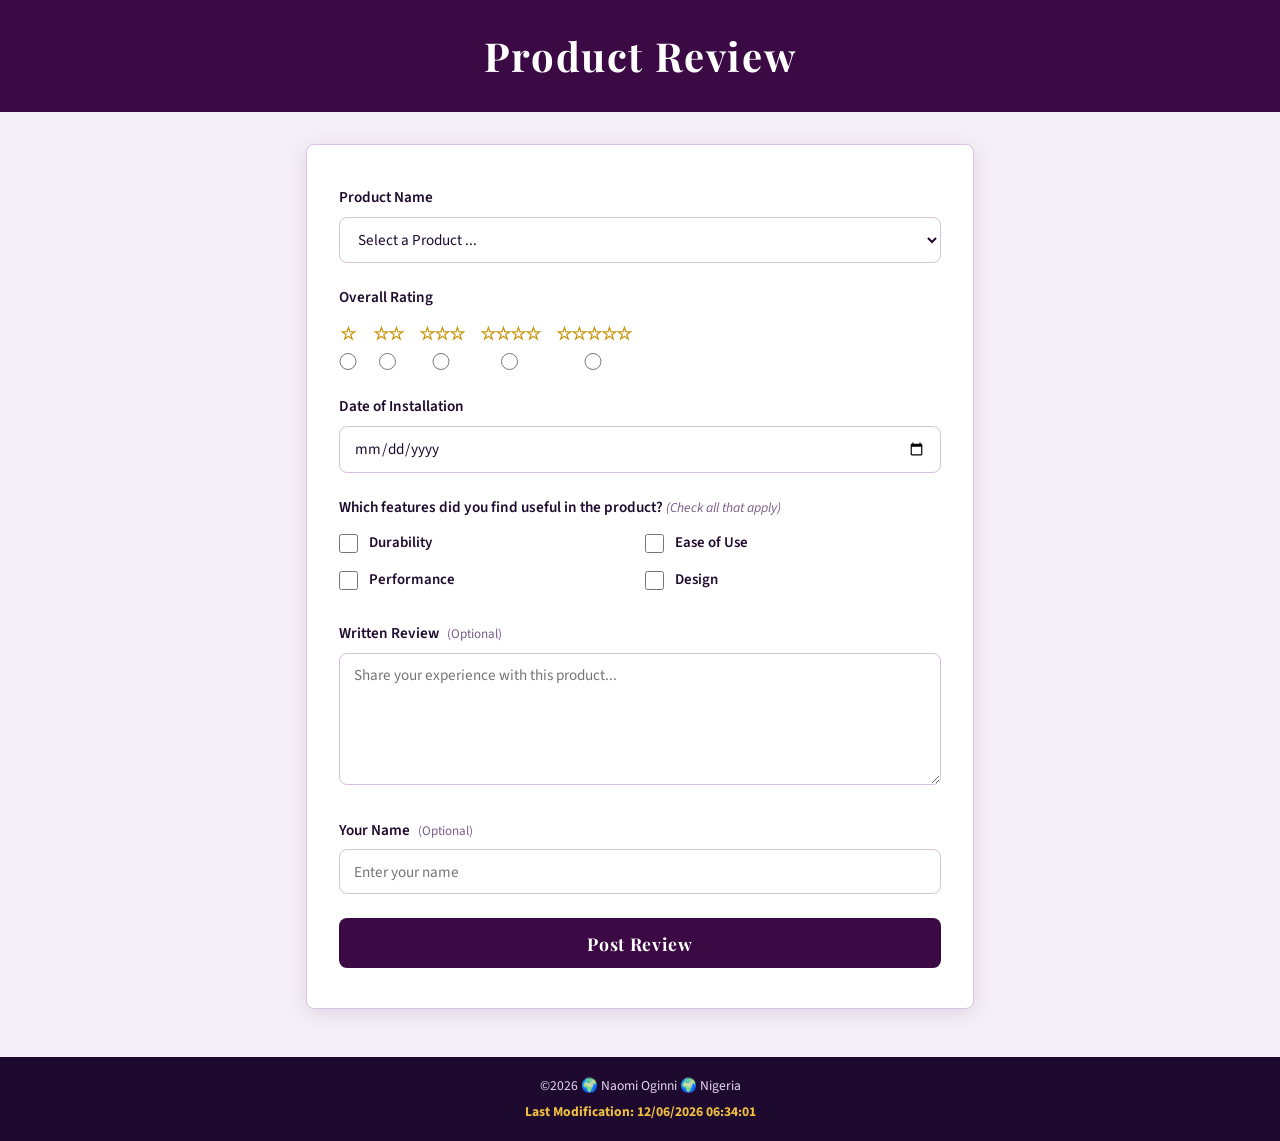
==== form.html @ 2b428403 "form" ====
<!DOCTYPE html>
<html lang="en">
<head>
  <meta charset="UTF-8" />
  <meta name="viewport" content="width=device-width, initial-scale=1.0" />
  <meta name="description" content="Submit a product review for our featured products. Rate your experience, share useful features, and help others make informed decisions." />
  <meta name="author" content="Naomi Oginni" />
  <title>Product Review Form</title>
  <link rel="preconnect" href="https://fonts.googleapis.com" />
  <link rel="preconnect" href="https://fonts.gstatic.com" crossorigin />
  <link href="https://fonts.googleapis.com/css2?family=Playfair+Display:wght@700&family=Source+Sans+3:wght@300;400;600&display=swap" rel="stylesheet" />
  <link rel="stylesheet" href="styles/form.css" />
  <script src="scripts/form.js" defer></script>
</head>
<body>

  <header>
    <h1>Product Review</h1>
  </header>

  <main>
    <form method="get" action="review.html" id="review-form">

      <!-- Product Name -->
      <div class="form-group">
        <label for="product-name">Product Name</label>
        <select id="product-name" name="productName" required>
          <option value="" disabled selected>Select a Product ...</option>
          <!-- Options populated by JavaScript -->
        </select>
      </div>

      <!-- Overall Rating -->
      <div class="form-group">
        <fieldset class="rating-fieldset">
          <legend>Overall Rating</legend>
          <div class="star-rating">
            <div class="star-option">
              <label for="rating1">&#9734;</label>
              <input type="radio" id="rating1" name="rating" value="1" required />
            </div>
            <div class="star-option">
              <label for="rating2">&#9734;&#9734;</label>
              <input type="radio" id="rating2" name="rating" value="2" />
            </div>
            <div class="star-option">
              <label for="rating3">&#9734;&#9734;&#9734;</label>
              <input type="radio" id="rating3" name="rating" value="3" />
            </div>
            <div class="star-option">
              <label for="rating4">&#9734;&#9734;&#9734;&#9734;</label>
              <input type="radio" id="rating4" name="rating" value="4" />
            </div>
            <div class="star-option">
              <label for="rating5">&#9734;&#9734;&#9734;&#9734;&#9734;</label>
              <input type="radio" id="rating5" name="rating" value="5" />
            </div>
          </div>
        </fieldset>
      </div>

      <!-- Date of Installation -->
      <div class="form-group">
        <label for="install-date">Date of Installation</label>
        <input type="date" id="install-date" name="installDate" required />
      </div>

      <!-- Useful Features -->
      <div class="form-group">
        <fieldset class="checkbox-fieldset">
          <legend>Which features did you find useful in the product? <em>(Check all that apply)</em></legend>
          <div class="checkbox-group">
            <label class="checkbox-label">
              <input type="checkbox" id="durability" name="features" value="durability" />
              <span>Durability</span>
            </label>
            <label class="checkbox-label">
              <input type="checkbox" id="ease-of-use" name="features" value="ease-of-use" />
              <span>Ease of Use</span>
            </label>
            <label class="checkbox-label">
              <input type="checkbox" id="performance" name="features" value="performance" />
              <span>Performance</span>
            </label>
            <label class="checkbox-label">
              <input type="checkbox" id="design" name="features" value="design" />
              <span>Design</span>
            </label>
          </div>
        </fieldset>
      </div>

      <!-- Written Review -->
      <div class="form-group">
        <label for="written-review">Written Review <span class="optional">(Optional)</span></label>
        <textarea id="written-review" name="writtenReview" rows="5" placeholder="Share your experience with this product..."></textarea>
      </div>

      <!-- User Name -->
      <div class="form-group">
        <label for="user-name">Your Name <span class="optional">(Optional)</span></label>
        <input type="text" id="user-name" name="userName" placeholder="Enter your name" />
      </div>

      <!-- Submit Button -->
      <div class="form-group">
        <input type="submit" value="Post Review" id="submit-btn" />
      </div>

    </form>
  </main>

  <footer>
    <p>&copy;<span id="current-year"></span> 🌍 Naomi Oginni 🌍 Nigeria</p>
    <p>Last Modification: <span id="last-modified"></span></p>
  </footer>

</body>
</html>
---- styles/form.css ----
/* ============================================================
   form.css – Product Review Form  (Mobile-first)
   Deep plum & warm cream color scheme
   ============================================================ */

/* ---------- CSS Custom Properties ---------- */
:root {
  --clr-primary:     #3b0a45;
  --clr-primary-lt:  #5c1a6e;
  --clr-accent:      #9b4dca;
  --clr-accent-lt:   #c89be0;
  --clr-bg:          #f5f0f7;
  --clr-surface:     #ffffff;
  --clr-border:      #d5c3e0;
  --clr-text:        #1e0a2e;
  --clr-muted:       #7a5c8a;
  --clr-optional:    #7a5c8a;
  --clr-footer-bg:   #1e0a2e;
  --clr-footer-txt:  #e8d5f5;
  --clr-star:        #c8960c;
  --clr-success:     #2e7d32;
  --font-display:    'Playfair Display', serif;
  --font-body:       'Source Sans 3', sans-serif;
  --radius:          8px;
  --shadow:          0 4px 20px rgba(59, 10, 69, 0.12);
  --transition:      0.2s ease;
}

/* ---------- Reset ---------- */
*, *::before, *::after {
  box-sizing: border-box;
  margin: 0;
  padding: 0;
}

html { scroll-behavior: smooth; }

body {
  font-family: var(--font-body);
  background-color: var(--clr-bg);
  color: var(--clr-text);
  min-height: 100vh;
  display: flex;
  flex-direction: column;
  line-height: 1.6;
}

/* ---------- Header ---------- */
header {
  background-color: var(--clr-primary);
  color: #fff;
  text-align: center;
  padding: 1.5rem 1.25rem;
}

header h1 {
  font-family: var(--font-display);
  font-size: 2rem;
  letter-spacing: 0.04em;
  font-weight: 700;
}

/* ---------- Main ---------- */
main {
  flex: 1;
  max-width: 700px;
  width: 100%;
  margin: 0 auto;
  padding: 2rem 1rem 3rem;
}

/* ---------- Form ---------- */
form {
  background: var(--clr-surface);
  border-radius: var(--radius);
  box-shadow: var(--shadow);
  padding: 1.75rem 1.5rem;
  border: 1px solid var(--clr-border);
}

/* ---------- Form Groups ---------- */
.form-group {
  margin-bottom: 1.5rem;
}

.form-group:last-child {
  margin-bottom: 0;
}

/* ---------- Labels ---------- */
label {
  display: block;
  font-weight: 600;
  font-size: 0.95rem;
  color: var(--clr-text);
  margin-bottom: 0.45rem;
}

.optional {
  font-weight: 400;
  font-size: 0.82rem;
  color: var(--clr-optional);
  margin-left: 0.3rem;
}

/* ---------- Inputs, Select, Textarea ---------- */
input[type="text"],
input[type="date"],
select,
textarea {
  width: 100%;
  padding: 0.65rem 0.85rem;
  border: 1.5px solid var(--clr-border);
  border-radius: var(--radius);
  font-family: var(--font-body);
  font-size: 0.95rem;
  color: var(--clr-text);
  background: var(--clr-surface);
  transition: border-color var(--transition), box-shadow var(--transition);
  appearance: auto;
}

input[type="text"]:focus,
input[type="date"]:focus,
select:focus,
textarea:focus {
  outline: none;
  border-color: var(--clr-accent);
  box-shadow: 0 0 0 3px rgba(155, 77, 202, 0.15);
}

textarea {
  resize: vertical;
  min-height: 120px;
}

/* ---------- Fieldsets ---------- */
fieldset {
  border: none;
  padding: 0;
  margin: 0;
}

legend {
  font-weight: 600;
  font-size: 0.95rem;
  color: var(--clr-text);
  margin-bottom: 0.75rem;
  line-height: 1.4;
}

legend em {
  font-weight: 400;
  color: var(--clr-muted);
  font-style: italic;
  font-size: 0.85rem;
}

/* ---------- Star Rating ---------- */
.star-rating {
  display: flex;
  gap: 0.5rem;
  flex-wrap: wrap;
}

.star-option {
  display: flex;
  flex-direction: column;
  align-items: center;
  gap: 0.25rem;
}

.star-option label {
  font-size: 1rem;
  color: var(--clr-star);
  cursor: pointer;
  letter-spacing: -1px;
  margin-bottom: 0;
  transition: transform var(--transition);
}

.star-option label:hover {
  transform: scale(1.15);
}

.star-option input[type="radio"] {
  width: 1.1rem;
  height: 1.1rem;
  accent-color: var(--clr-accent);
  cursor: pointer;
}

/* ---------- Checkboxes ---------- */
.checkbox-group {
  display: flex;
  flex-direction: column;
  gap: 0.55rem;
  margin-top: 0.25rem;
}

.checkbox-label {
  display: flex;
  align-items: center;
  gap: 0.65rem;
  font-weight: 600;
  font-size: 0.93rem;
  cursor: pointer;
  color: var(--clr-text);
}

.checkbox-label input[type="checkbox"] {
  width: 1.2rem;
  height: 1.2rem;
  accent-color: var(--clr-accent);
  cursor: pointer;
  flex-shrink: 0;
}

.checkbox-label span {
  line-height: 1;
}

/* ---------- Submit Button ---------- */
input[type="submit"] {
  width: 100%;
  padding: 0.85rem;
  background-color: var(--clr-primary);
  color: #fff;
  border: none;
  border-radius: var(--radius);
  font-family: var(--font-display);
  font-size: 1.1rem;
  font-weight: 700;
  letter-spacing: 0.04em;
  cursor: pointer;
  transition: background var(--transition), transform var(--transition);
}

input[type="submit"]:hover,
input[type="submit"]:focus-visible {
  background-color: var(--clr-primary-lt);
  transform: translateY(-2px);
  outline: none;
}

/* ---------- Footer ---------- */
footer {
  background-color: var(--clr-footer-bg);
  color: var(--clr-footer-txt);
  text-align: center;
  padding: 1rem 1.25rem;
  font-size: 0.85rem;
  line-height: 1.9;
}

footer p:last-child {
  color: #f0c040;
  font-weight: 700;
}

/* ============================================================
   CONFIRMATION PAGE STYLES
   ============================================================ */
.confirmation-page main {
  display: flex;
  align-items: center;
  justify-content: center;
  padding: 3rem 1rem;
}

.confirmation-card {
  background: var(--clr-surface);
  border-radius: var(--radius);
  box-shadow: var(--shadow);
  border: 1px solid var(--clr-border);
  padding: 2.5rem 2rem;
  text-align: center;
  max-width: 480px;
  width: 100%;
  animation: fadeUp 0.5s ease both;
}

@keyframes fadeUp {
  from { opacity: 0; transform: translateY(20px); }
  to   { opacity: 1; transform: translateY(0); }
}

.checkmark {
  width: 64px;
  height: 64px;
  background: var(--clr-success);
  color: #fff;
  border-radius: 50%;
  display: flex;
  align-items: center;
  justify-content: center;
  font-size: 2rem;
  margin: 0 auto 1.25rem;
}

.confirmation-card h2 {
  font-family: var(--font-display);
  font-size: 1.8rem;
  color: var(--clr-primary);
  margin-bottom: 0.5rem;
}

.confirm-msg {
  color: var(--clr-muted);
  font-size: 0.95rem;
  margin-bottom: 1.5rem;
}

.review-counter {
  background: var(--clr-bg);
  border: 1.5px solid var(--clr-border);
  border-radius: var(--radius);
  padding: 1rem 1.5rem;
  margin-bottom: 1.5rem;
  display: flex;
  flex-direction: column;
  align-items: center;
  gap: 0.25rem;
}

.counter-label {
  font-size: 0.82rem;
  text-transform: uppercase;
  letter-spacing: 0.08em;
  color: var(--clr-muted);
  font-weight: 600;
}

.counter-number {
  font-family: var(--font-display);
  font-size: 2.5rem;
  color: var(--clr-primary);
  font-weight: 700;
  line-height: 1;
}

.back-btn {
  display: inline-block;
  background: var(--clr-primary);
  color: #fff;
  text-decoration: none;
  padding: 0.7rem 1.75rem;
  border-radius: var(--radius);
  font-weight: 600;
  font-size: 0.95rem;
  transition: background var(--transition), transform var(--transition);
}

.back-btn:hover {
  background: var(--clr-primary-lt);
  transform: translateY(-2px);
}

/* ============================================================
   MEDIA QUERY – Larger screens (≥ 600px)
   ============================================================ */
@media (min-width: 600px) {
  header h1 { font-size: 2.5rem; }

  form { padding: 2.5rem 2rem; }

  .star-rating { gap: 1rem; }

  .star-option label { font-size: 1.1rem; }

  .checkbox-group {
    display: grid;
    grid-template-columns: 1fr 1fr;
    gap: 0.65rem;
  }
}
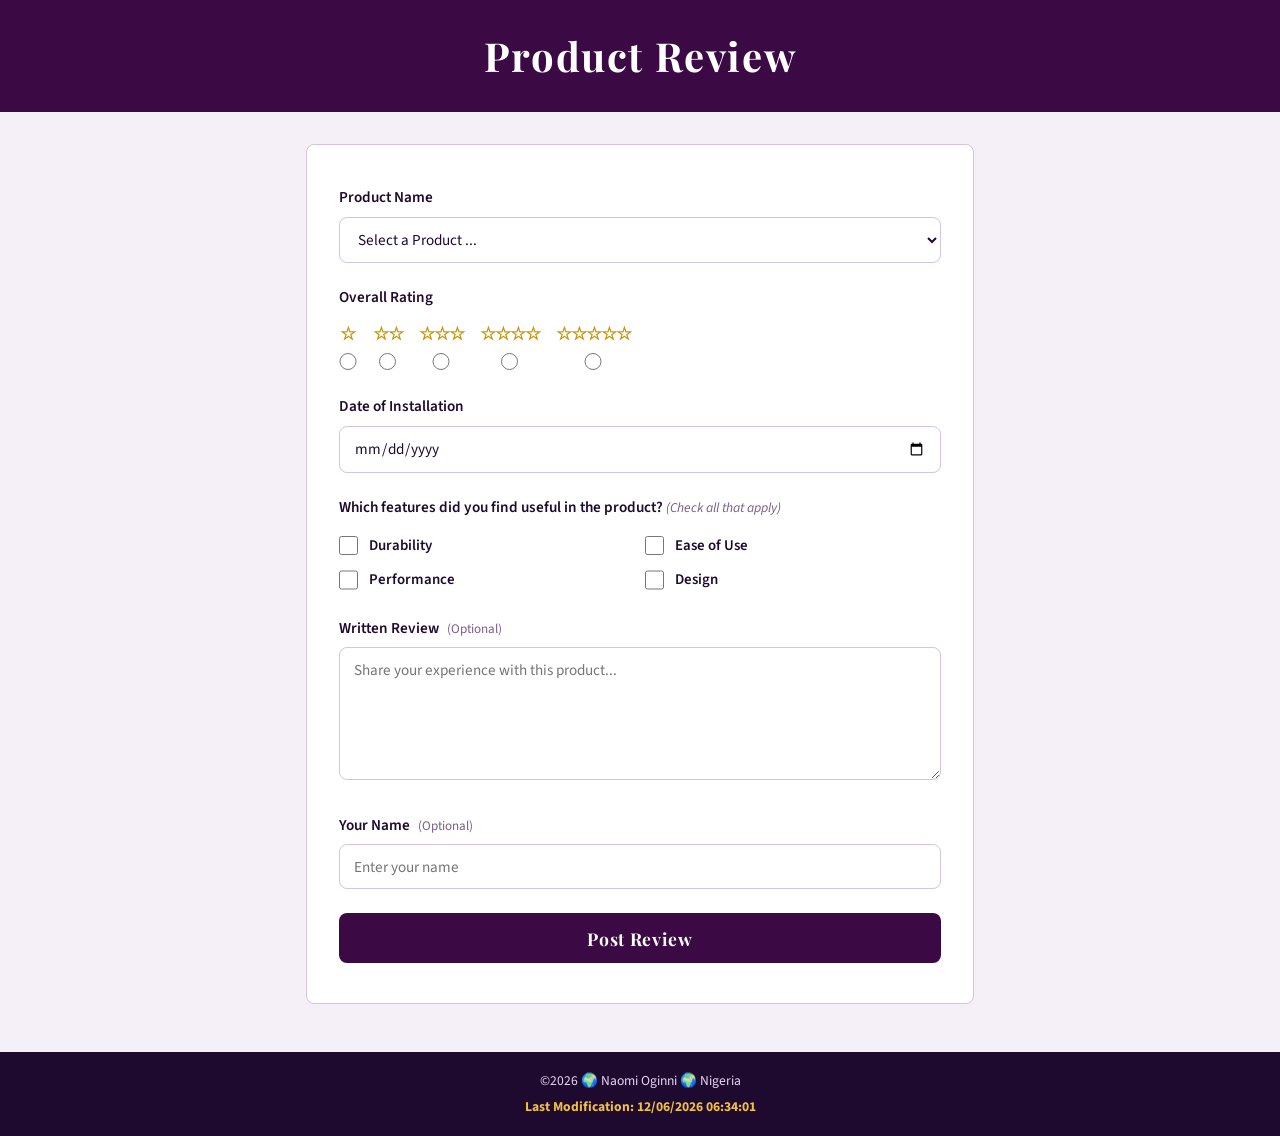
==== commit b994eeb1: "corrected" ====
--- a/form.html
+++ b/form.html
@@ -1,15 +1,15 @@
 <!DOCTYPE html>
 <html lang="en">
 <head>
-  <meta charset="UTF-8" />
-  <meta name="viewport" content="width=device-width, initial-scale=1.0" />
-  <meta name="description" content="Submit a product review for our featured products. Rate your experience, share useful features, and help others make informed decisions." />
-  <meta name="author" content="Naomi Oginni" />
+  <meta charset="UTF-8">
+  <meta name="viewport" content="width=device-width, initial-scale=1.0">
+  <meta name="description" content="Submit a product review for our featured products. Rate your experience, share useful features, and help others make informed decisions.">
+  <meta name="author" content="Naomi Oginni">
   <title>Product Review Form</title>
-  <link rel="preconnect" href="https://fonts.googleapis.com" />
-  <link rel="preconnect" href="https://fonts.gstatic.com" crossorigin />
-  <link href="https://fonts.googleapis.com/css2?family=Playfair+Display:wght@700&family=Source+Sans+3:wght@300;400;600&display=swap" rel="stylesheet" />
-  <link rel="stylesheet" href="styles/form.css" />
+  <link rel="preconnect" href="https://fonts.googleapis.com">
+  <link rel="preconnect" href="https://fonts.gstatic.com" crossorigin>
+  <link href="https://fonts.googleapis.com/css2?family=Playfair+Display:wght@700&family=Source+Sans+3:wght@300;400;600&display=swap" rel="stylesheet">
+  <link rel="stylesheet" href="styles/form.css">
   <script src="scripts/form.js" defer></script>
 </head>
 <body>
@@ -37,23 +37,23 @@
           <div class="star-rating">
             <div class="star-option">
               <label for="rating1">&#9734;</label>
-              <input type="radio" id="rating1" name="rating" value="1" required />
+              <input type="radio" id="rating1" name="rating" value="1" required>
             </div>
             <div class="star-option">
               <label for="rating2">&#9734;&#9734;</label>
-              <input type="radio" id="rating2" name="rating" value="2" />
+              <input type="radio" id="rating2" name="rating" value="2" required>
             </div>
             <div class="star-option">
               <label for="rating3">&#9734;&#9734;&#9734;</label>
-              <input type="radio" id="rating3" name="rating" value="3" />
+              <input type="radio" id="rating3" name="rating" value="3" required>
             </div>
             <div class="star-option">
               <label for="rating4">&#9734;&#9734;&#9734;&#9734;</label>
-              <input type="radio" id="rating4" name="rating" value="4" />
+              <input type="radio" id="rating4" name="rating" value="4" required>
             </div>
             <div class="star-option">
               <label for="rating5">&#9734;&#9734;&#9734;&#9734;&#9734;</label>
-              <input type="radio" id="rating5" name="rating" value="5" />
+              <input type="radio" id="rating5" name="rating" value="5" required>
             </div>
           </div>
         </fieldset>
@@ -62,7 +62,7 @@
       <!-- Date of Installation -->
       <div class="form-group">
         <label for="install-date">Date of Installation</label>
-        <input type="date" id="install-date" name="installDate" required />
+        <input type="date" id="install-date" name="installDate" required>
       </div>
 
       <!-- Useful Features -->
@@ -70,22 +70,22 @@
         <fieldset class="checkbox-fieldset">
           <legend>Which features did you find useful in the product? <em>(Check all that apply)</em></legend>
           <div class="checkbox-group">
-            <label class="checkbox-label">
-              <input type="checkbox" id="durability" name="features" value="durability" />
-              <span>Durability</span>
-            </label>
-            <label class="checkbox-label">
-              <input type="checkbox" id="ease-of-use" name="features" value="ease-of-use" />
-              <span>Ease of Use</span>
-            </label>
-            <label class="checkbox-label">
-              <input type="checkbox" id="performance" name="features" value="performance" />
-              <span>Performance</span>
-            </label>
-            <label class="checkbox-label">
-              <input type="checkbox" id="design" name="features" value="design" />
-              <span>Design</span>
-            </label>
+            <div class="checkbox-item">
+              <input type="checkbox" id="durability" name="features" value="durability">
+              <label for="durability">Durability</label>
+            </div>
+            <div class="checkbox-item">
+              <input type="checkbox" id="ease-of-use" name="features" value="ease-of-use">
+              <label for="ease-of-use">Ease of Use</label>
+            </div>
+            <div class="checkbox-item">
+              <input type="checkbox" id="performance" name="features" value="performance">
+              <label for="performance">Performance</label>
+            </div>
+            <div class="checkbox-item">
+              <input type="checkbox" id="design" name="features" value="design">
+              <label for="design">Design</label>
+            </div>
           </div>
         </fieldset>
       </div>
@@ -99,12 +99,12 @@
       <!-- User Name -->
       <div class="form-group">
         <label for="user-name">Your Name <span class="optional">(Optional)</span></label>
-        <input type="text" id="user-name" name="userName" placeholder="Enter your name" />
+        <input type="text" id="user-name" name="userName" placeholder="Enter your name">
       </div>
 
       <!-- Submit Button -->
       <div class="form-group">
-        <input type="submit" value="Post Review" id="submit-btn" />
+        <input type="submit" value="Post Review" id="submit-btn">
       </div>
 
     </form>
--- a/styles/form.css
+++ b/styles/form.css
@@ -19,10 +19,14 @@
   --clr-footer-txt:  #e8d5f5;
   --clr-star:        #c8960c;
   --clr-success:     #2e7d32;
+  --clr-white:       #ffffff;
+  --clr-gold:        #f0c040;
+  --shadow-focus:    var(--shadow-focus);
+  --shadow-dark:     var(--shadow-dark);
   --font-display:    'Playfair Display', serif;
   --font-body:       'Source Sans 3', sans-serif;
   --radius:          8px;
-  --shadow:          0 4px 20px rgba(59, 10, 69, 0.12);
+  --shadow:          var(--shadow-dark);
   --transition:      0.2s ease;
 }
 
@@ -48,7 +52,7 @@
 /* ---------- Header ---------- */
 header {
   background-color: var(--clr-primary);
-  color: #fff;
+  color: var(--clr-white);
   text-align: center;
   padding: 1.5rem 1.25rem;
 }
@@ -126,7 +130,7 @@
 textarea:focus {
   outline: none;
   border-color: var(--clr-accent);
-  box-shadow: 0 0 0 3px rgba(155, 77, 202, 0.15);
+  box-shadow: var(--shadow-focus);
 }
 
 textarea {
@@ -198,17 +202,13 @@
   margin-top: 0.25rem;
 }
 
-.checkbox-label {
+.checkbox-item {
   display: flex;
   align-items: center;
   gap: 0.65rem;
-  font-weight: 600;
-  font-size: 0.93rem;
-  cursor: pointer;
-  color: var(--clr-text);
-}
-
-.checkbox-label input[type="checkbox"] {
+}
+
+.checkbox-item input[type="checkbox"] {
   width: 1.2rem;
   height: 1.2rem;
   accent-color: var(--clr-accent);
@@ -216,8 +216,12 @@
   flex-shrink: 0;
 }
 
-.checkbox-label span {
-  line-height: 1;
+.checkbox-item label {
+  font-weight: 600;
+  font-size: 0.93rem;
+  cursor: pointer;
+  color: var(--clr-text);
+  margin-bottom: 0;
 }
 
 /* ---------- Submit Button ---------- */
@@ -225,7 +229,7 @@
   width: 100%;
   padding: 0.85rem;
   background-color: var(--clr-primary);
-  color: #fff;
+  color: var(--clr-white);
   border: none;
   border-radius: var(--radius);
   font-family: var(--font-display);
@@ -254,7 +258,7 @@
 }
 
 footer p:last-child {
-  color: #f0c040;
+  color: var(--clr-gold);
   font-weight: 700;
 }
 
@@ -289,7 +293,7 @@
   width: 64px;
   height: 64px;
   background: var(--clr-success);
-  color: #fff;
+  color: var(--clr-white);
   border-radius: 50%;
   display: flex;
   align-items: center;
@@ -342,7 +346,7 @@
 .back-btn {
   display: inline-block;
   background: var(--clr-primary);
-  color: #fff;
+  color: var(--clr-white);
   text-decoration: none;
   padding: 0.7rem 1.75rem;
   border-radius: var(--radius);
